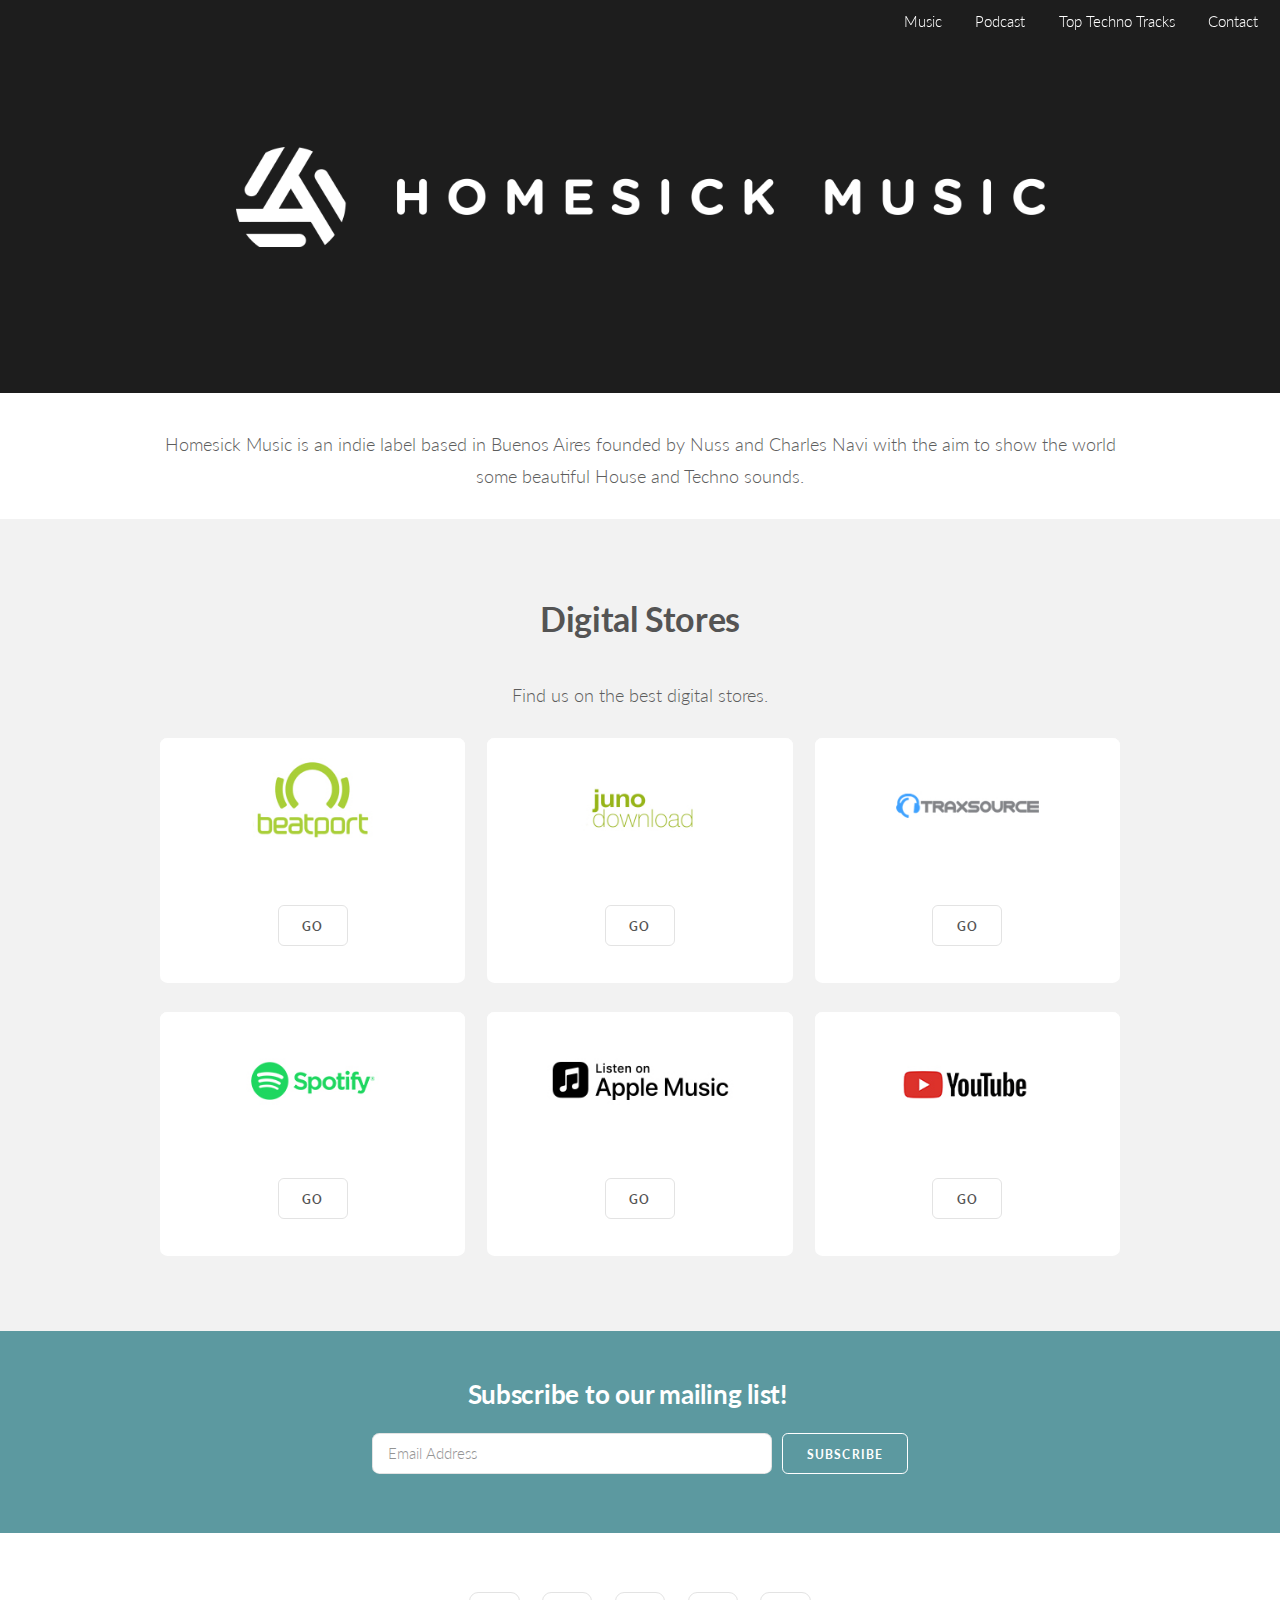
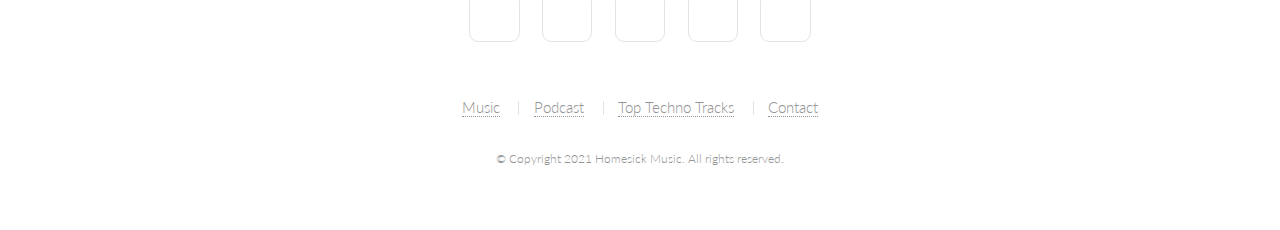
==== index.html @ 8ae1610b "homesick music discography landing page" ====
<!DOCTYPE html>
<html>
  <head>
    <title>Homesick Music - Indie label specialized in House and Techno</title>
    <meta
      name="google-site-verification"
      content="78bZecJj6QNXvCNb0gne-doi9INJew_JxNavW7HEh-A"
    />
    <meta
      name="facebook-domain-verification"
      content="qq1o6smy8xznvqksdny1kfldtvsxu9"
    />
    <meta charset="utf-8" />
    <meta name="googlebot" content="index,follow" />
    <meta name="robots" content="index,follow" />
    <meta
      name="description"
      content="Homesick Music is an indie label based in Buenos Aires founded by Nuss and Charles Navi with the aim to show the world some beautiful House and Techno sounds"
    />
    <meta
      name="keywords"
      content="techno,melodic techno, melodic house,homesick music,homesick,music,records,label,dj,producer,nuss,charles navi"
    />
    <link rel="icon" type="image/png" href="/images/favicon.ico" />
    <link rel="stylesheet" href="css/skel.min.css" />
    <link rel="stylesheet" href="css/style.css" />
    <link rel="stylesheet" href="css/style-xlarge.css" />
    <!--[if lte IE 9]><link rel="stylesheet" href="css/ie/v9.css" /><![endif]-->
    <!--[if lte IE 8]><link rel="stylesheet" href="css/ie/v8.css" /><![endif]-->
    <!--[if lte IE 8]><script src="css/ie/html5shiv.js"></script><![endif]-->
    <script src="js/jquery.min.js"></script>
    <script src="js/jquery.dropotron.min.js"></script>
    <script src="js/jquery.scrollgress.min.js"></script>
    <script src="js/jquery.scrolly.min.js"></script>
    <script src="js/jquery.slidertron.min.js"></script>
    <script src="js/skel.min.js"></script>
    <script src="js/skel-layers.min.js"></script>
    <script src="js/init.js"></script>
  </head>
  <body class="landing">
    <header id="header" class="alt skel-layers-fixed">
      <nav id="nav">
        <ul>
          <li><a href="music.html">Music</a></li>
          <li><a href="podcast.html">Podcast</a></li>
          <li><a href="/toptechnotracks">Top Techno Tracks</a></li>
          <li><a href="contact.html">Contact</a></li>
        </ul>
      </nav>
    </header>
    <section id="banner">
      <div class="inner">
        <div class="logo"></div>
      </div>
    </section>
    <section id="one">
      <div class="container">
        <header class="major">
          <h2></h2>
          <p>
            Homesick Music is an indie label based in Buenos Aires founded by
            Nuss and Charles Navi with the aim to show the world some beautiful
            House and Techno sounds.
          </p>
        </header>
      </div>
    </section>
    <section id="three" class="wrapper style1">
      <div class="container">
        <header class="major">
          <h2>Digital Stores</h2>
          <p>Find us on the best digital stores.</p>
        </header>
        <div class="row">
          <div class="4u 6u(2) 12u$(3)">
            <article class="box post">
              <a
                href="https://www.beatport.com/label/homesick-music/32247"
                target="_blank"
                class="image fit"
                ><img src="images/beatport.jpg" alt="beatport"
              /></a>
              <ul class="actions">
                <li>
                  <a
                    href="https://www.beatport.com/label/homesick-music/32247"
                    target="_blank"
                    class="button"
                    >Go</a
                  >
                </li>
              </ul>
            </article>
          </div>
          <div class="4u 6u$(2) 12u$(3)">
            <article class="box post">
              <a
                href="http://www.junodownload.com/labels/Homesick+Music/releases"
                target="_blank"
                class="image fit"
                ><img src="images/junodownload.jpg" alt="junodownload"
              /></a>
              <ul class="actions">
                <li>
                  <a
                    href="http://www.junodownload.com/labels/Homesick+Music/releases"
                    target="_blank"
                    class="button"
                    >Go</a
                  >
                </li>
              </ul>
            </article>
          </div>
          <div class="4u$ 6u(2) 12u$(3)">
            <article class="box post">
              <a
                href="https://www.traxsource.com/label/34273/homesick-music"
                target="_blank"
                class="image fit"
                ><img src="images/traxsource.jpg" alt="traxsource"
              /></a>
              <ul class="actions">
                <li>
                  <a
                    href="https://www.traxsource.com/label/34273/homesick-music"
                    target="_blank"
                    class="button"
                    >Go</a
                  >
                </li>
              </ul>
            </article>
          </div>
          <div class="4u 6u$(2) 12u$(3)">
            <article class="box post">
              <a
                href="https://open.spotify.com/user/11100236905/playlist/57O18B5F4YnqL2qEmddnVU?si=Pd0PQaI0RraAsciKXkFjZQ"
                target="_blank"
                class="image fit"
                ><img src="images/spotify.jpg" alt="spotify"
              /></a>
              <ul class="actions">
                <li>
                  <a
                    href="https://open.spotify.com/user/11100236905/playlist/57O18B5F4YnqL2qEmddnVU?si=Pd0PQaI0RraAsciKXkFjZQ"
                    target="_blank"
                    class="button"
                    >Go</a
                  >
                </li>
              </ul>
            </article>
          </div>
          <div class="4u 6u(2) 12u$(3)">
            <article class="box post">
              <a
                href="https://www.apple.com/apple-music/"
                target="_blank"
                class="image fit"
                ><img src="images/itunes.jpg" alt="itunes"
              /></a>
              <ul class="actions">
                <li>
                  <a
                    href="https://www.apple.com/apple-music/"
                    target="_blank"
                    class="button"
                    >Go</a
                  >
                </li>
              </ul>
            </article>
          </div>
          <div class="4u$ 6u$(2) 12u$(3)">
            <article class="box post">
              <a
                href="https://www.youtube.com/user/HomesickMusicRec?sub_confirmation=1"
                target="_blank"
                class="image fit"
                ><img src="images/youtube.jpg" alt="youtube"
              /></a>
              <ul class="actions">
                <li>
                  <a
                    href="https://www.youtube.com/user/HomesickMusicRec?sub_confirmation=1"
                    target="_blank"
                    class="button"
                    >Go</a
                  >
                </li>
              </ul>
            </article>
          </div>
        </div>
      </div>
    </section>
    <section id="mailing-list" class="cta wrapper style3">
      <h2>Subscribe to our mailing list!</h2>
      <!-- Begin MailChimp Signup Form -->
      <div id="mc_embed_signup">
        <form
          action="https://homesickmusicrec.us18.list-manage.com/subscribe/post?u=067401af756ccb7f6246b0c13&amp;id=4293e6ac42"
          method="post"
          id="mc-embedded-subscribe-form"
          name="mc-embedded-subscribe-form"
          class="validate"
          target="_blank"
          novalidate
        >
          <div id="mc_embed_signup_scroll">
            <div class="mc-field-group">
              <input
                type="email"
                value=""
                name="EMAIL"
                class="required email"
                id="mce-EMAIL"
                placeholder="Email Address"
              />
            </div>
            <div id="mce-responses" class="clear">
              <div
                class="response"
                id="mce-error-response"
                style="display: none"
              ></div>
              <div
                class="response"
                id="mce-success-response"
                style="display: none"
              ></div>
            </div>
            <div style="position: absolute; left: -5000px" aria-hidden="true">
              <input
                type="text"
                name="b_067401af756ccb7f6246b0c13_4293e6ac42"
                tabindex="-1"
                value=""
              />
            </div>
            <div class="clear">
              <input
                type="submit"
                value="Subscribe"
                name="subscribe"
                id="mc-embedded-subscribe"
                class="button"
              />
            </div>
          </div>
        </form>
      </div>
      <!-- End MailChimp Signup Form -->
    </section>
    <footer id="footer">
      <ul class="icons">
        <li>
          <a
            href="http://soundcloud.com/homesickmusicrec"
            target="_blank"
            class="icon fa-soundcloud"
            ><span class="label">Soundcloud</span></a
          >
        </li>
        <li>
          <a
            href="http://facebook.com/homesickmusicrec"
            target="_blank"
            class="icon fa-facebook"
            ><span class="label">Facebook</span></a
          >
        </li>
        <li>
          <a
            href="http://twitter.com/homesickrec"
            target="_blank"
            class="icon fa-twitter"
            ><span class="label">Twitter</span></a
          >
        </li>
        <li>
          <a
            href="https://www.youtube.com/user/HomesickMusicRec?sub_confirmation=1"
            target="_blank"
            class="icon fa-youtube"
            ><span class="label">YouTube</span></a
          >
        </li>
        <li>
          <a href="contact.html" class="icon fa-envelope"
            ><span class="label">Contact</span></a
          >
        </li>
      </ul>
      <ul class="menu">
        <li><a href="music.html">Music</a></li>
        <li><a href="podcast.html">Podcast</a></li>
        <li><a href="/toptechnotracks">Top Techno Tracks</a></li>
        <li><a href="contact.html">Contact</a></li>
      </ul>
      <span class="copyright">
        &copy; Copyright 2021 Homesick Music. All rights reserved.
      </span>
    </footer>
    <script
      async
      src="https://www.googletagmanager.com/gtag/js?id=UA-38670417-1"
    ></script>
    <script>
      window.dataLayer = window.dataLayer || [];
      function gtag() {
        dataLayer.push(arguments);
      }
      gtag("js", new Date());
      gtag("config", "UA-38670417-1");
    </script>
    <!-- Facebook Pixel Code -->
    <script>
      !(function (f, b, e, v, n, t, s) {
        if (f.fbq) return;
        n = f.fbq = function () {
          n.callMethod
            ? n.callMethod.apply(n, arguments)
            : n.queue.push(arguments);
        };
        if (!f._fbq) f._fbq = n;
        n.push = n;
        n.loaded = !0;
        n.version = "2.0";
        n.queue = [];
        t = b.createElement(e);
        t.async = !0;
        t.src = v;
        s = b.getElementsByTagName(e)[0];
        s.parentNode.insertBefore(t, s);
      })(
        window,
        document,
        "script",
        "https://connect.facebook.net/en_US/fbevents.js"
      );
      fbq("init", "172382193607710");
      fbq("track", "PageView");
    </script>
    <noscript>
      <img
        height="1"
        width="1"
        src="https://www.facebook.com/tr?id=172382193607710&ev=PageView
&noscript=1"
      />
    </noscript>
    <!-- End Facebook Pixel Code -->
  </body>
</html>
---- css/skel.min.css ----
a,abbr,acronym,address,applet,article,aside,audio,b,big,blockquote,body,canvas,caption,center,cite,code,dd,del,details,dfn,div,dl,dt,em,embed,fieldset,figcaption,figure,footer,form,h1,h2,h3,h4,h5,h6,header,hgroup,html,i,iframe,img,ins,kbd,label,legend,li,mark,menu,nav,object,ol,output,p,pre,q,ruby,s,samp,section,small,span,strike,strong,sub,summary,sup,table,tbody,td,tfoot,th,thead,time,tr,tt,u,ul,var,video{margin:0;padding:0;border:0;font:inherit;vertical-align:baseline}article,aside,details,figcaption,figure,footer,header,hgroup,menu,nav,section{display:block}body{line-height:1;-webkit-text-size-adjust:none;min-width:1200px}ol,ul{list-style:none}blockquote,q{quotes:none}blockquote:after,blockquote:before,q:after,q:before{content:none}table{border-collapse:collapse;border-spacing:0}*,:after,:before{-moz-box-sizing:border-box;-webkit-box-sizing:border-box;box-sizing:border-box}.container{margin-left:auto;margin-right:auto;width:1200px}.container.\31 25\25 {width:100%;max-width:1500px;min-width:1200px}.container.\37 5\25 {width:900px}.container.\35 0\25 {width:600px}.container.\32 5\25 {width:300px}.row{border-bottom:solid 1px transparent}.row>*{float:left;padding:0 0 0 2em}.row:after,.row:before{content:"";display:block;clear:both;height:0}.row.uniform>*>:first-child{margin-top:0}.row.uniform>*>:last-child{margin-bottom:0}.row{margin:0 0 0 -2em}.row.uniform>*{padding:2em 0 0 2em}.row.uniform{margin:-2em 0 0 -2em}.row.\32 00\25 >*{padding:0 0 0 4em}.row.\32 00\25 {margin:0 0 0 -4em}.row.uniform.\32 00\25 >*{padding:4em 0 0 4em}.row.uniform.\32 00\25 {margin:-4em 0 0 -4em}.row.\31 50\25 >*{padding:0 0 0 1.5em}.row.\31 50\25 {margin:0 0 0 -1.5em}.row.uniform.\31 50\25 >*{padding:1.5em 0 0 1.5em}.row.uniform.\31 50\25 {margin:-1.5em 0 0 -1.5em}.row.\35 0\25 >*{padding:0 0 0 1em}.row.\35 0\25 {margin:0 0 0 -1em}.row.uniform.\35 0\25 >*{padding:1em 0 0 1em}.row.uniform.\35 0\25 {margin:-1em 0 0 -1em}.row.\32 5\25 >*{padding:0 0 0 .5em}.row.\32 5\25 {margin:0 0 0 -.5em}.row.uniform.\32 5\25 >*{padding:.5em 0 0 .5em}.row.uniform.\32 5\25 {margin:-.5em 0 0 -.5em}.row.\30 \25 >*{padding:0}.row.\30 \25 {margin:0}.\31 2u,.\31 2u\24,.\31 2u\24\28 1\29 ,.\31 2u\28 1\29{width:100%;clear:none}.\31 1u,.\31 1u\24,.\31 1u\24\28 1\29 ,.\31 1u\28 1\29{width:91.6666666667%;clear:none}.\31 0u,.\31 0u\24,.\31 0u\24\28 1\29 ,.\31 0u\28 1\29{width:83.3333333333%;clear:none}.\39 u,.\39 u\24,.\39 u\24\28 1\29 ,.\39 u\28 1\29{width:75%;clear:none}.\38 u,.\38 u\24,.\38 u\24\28 1\29 ,.\38 u\28 1\29{width:66.6666666667%;clear:none}.\37 u,.\37 u\24,.\37 u\24\28 1\29 ,.\37 u\28 1\29{width:58.3333333333%;clear:none}.\36 u,.\36 u\24,.\36 u\24\28 1\29 ,.\36 u\28 1\29{width:50%;clear:none}.\35 u,.\35 u\24,.\35 u\24\28 1\29 ,.\35 u\28 1\29{width:41.6666666667%;clear:none}.\34 u,.\34 u\24,.\34 u\24\28 1\29 ,.\34 u\28 1\29{width:33.3333333333%;clear:none}.\33 u,.\33 u\24,.\33 u\24\28 1\29 ,.\33 u\28 1\29{width:25%;clear:none}.\32 u,.\32 u\24,.\32 u\24\28 1\29 ,.\32 u\28 1\29{width:16.6666666667%;clear:none}.\31 u,.\31 u\24,.\31 u\24\28 1\29 ,.\31 u\28 1\29{width:8.3333333333%;clear:none}.\31 0u\24 +*,.\31 0u\24\28 1\29 +*,.\31 1u\24 +*,.\31 1u\24\28 1\29 +*,.\31 2u\24 +*,.\31 2u\24\28 1\29 +*,.\31 u\24 +*,.\31 u\24\28 1\29 +*,.\32 u\24 +*,.\32 u\24\28 1\29 +*,.\33 u\24 +*,.\33 u\24\28 1\29 +*,.\34 u\24 +*,.\34 u\24\28 1\29 +*,.\35 u\24 +*,.\35 u\24\28 1\29 +*,.\36 u\24 +*,.\36 u\24\28 1\29 +*,.\37 u\24 +*,.\37 u\24\28 1\29 +*,.\38 u\24 +*,.\38 u\24\28 1\29 +*,.\39 u\24 +*,.\39 u\24\28 1\29 +*{clear:left}.\-11u{margin-left:91.6666666667%}.\-10u{margin-left:83.3333333333%}.\-9u{margin-left:75%}.\-8u{margin-left:66.6666666667%}.\-7u{margin-left:58.3333333333%}.\-6u{margin-left:50%}.\-5u{margin-left:41.6666666667%}.\-4u{margin-left:33.3333333333%}.\-3u{margin-left:25%}.\-2u{margin-left:16.6666666667%}.\-1u{margin-left:8.3333333333%}
---- css/style.css ----
@import url(font-awesome.min.css);
@import url("//fonts.googleapis.com/css?family=Lato:300,700");

/*
	Drift by Pixelarity
	pixelarity.com @pixelarity
	License: pixelarity.com/license
*/

/* Basic */

body {
  background: #fff;
}

body.is-loading * {
  -moz-animation: none !important;
  -webkit-animation: none !important;
  -o-animation: none !important;
  -ms-animation: none !important;
  animation: none !important;
  -moz-transition: none !important;
  -webkit-transition: none !important;
  -o-transition: none !important;
  -ms-transition: none !important;
  transition: none !important;
}

body,
input,
select,
textarea {
  color: #1d1d1d;
  font-family: "Lato", Helvetica, sans-serif;
  font-size: 15pt;
  font-weight: 300;
  line-height: 1.75em;
}

a {
  -moz-transition: color 0.2s ease-in-out, border-color 0.2s ease-in-out;
  -webkit-transition: color 0.2s ease-in-out, border-color 0.2s ease-in-out;
  -o-transition: color 0.2s ease-in-out, border-color 0.2s ease-in-out;
  -ms-transition: color 0.2s ease-in-out, border-color 0.2s ease-in-out;
  transition: color 0.2s ease-in-out, border-color 0.2s ease-in-out;
  color: #5c99a0;
  text-decoration: none;
  border-bottom: dotted 1px;
}

a:hover {
  text-decoration: none;
  color: #5c99a0 !important;
  border-bottom-color: transparent;
}

strong,
b {
  color: #545454;
  font-weight: 700;
}

em,
i {
  font-style: italic;
}

p {
  margin: 0 0 2em 0;
}

h1,
h2,
h3,
h4,
h5,
h6 {
  color: #545454;
  font-weight: 700;
  line-height: 1em;
  margin: 0 0 1em 0;
  letter-spacing: -0.01em;
}

h1 a,
h2 a,
h3 a,
h4 a,
h5 a,
h6 a {
  color: inherit;
  text-decoration: none;
}

h2 {
  font-size: 1.75em;
  line-height: 1.5em;
}

h3 {
  font-size: 1.25em;
  line-height: 1.5em;
}

h4 {
  font-size: 1.1em;
  line-height: 1.5em;
}

h5 {
  font-size: 0.9em;
  line-height: 1.5em;
}

h6 {
  font-size: 0.7em;
  line-height: 1.5em;
}

sub {
  font-size: 0.8em;
  position: relative;
  top: 0.5em;
}

sup {
  font-size: 0.8em;
  position: relative;
  top: -0.5em;
}

hr {
  border: 0;
  border-bottom: solid 1px rgba(144, 144, 144, 0.25);
  margin: 2em 0;
}

hr.major {
  margin: 3em 0;
}

blockquote {
  border-left: solid 4px rgba(144, 144, 144, 0.25);
  font-style: italic;
  margin: 0 0 2em 0;
  padding: 0.5em 0 0.5em 2em;
}

code {
  background: rgba(144, 144, 144, 0.075);
  border-radius: 0.5em;
  border: solid 1px rgba(144, 144, 144, 0.25);
  font-family: "Courier New", monospace;
  font-size: 0.9em;
  margin: 0 0.25em;
  padding: 0.25em 0.65em;
}

pre {
  -webkit-overflow-scrolling: touch;
  font-family: "Courier New", monospace;
  font-size: 0.9em;
  margin: 0 0 2em 0;
}

pre code {
  display: block;
  line-height: 1.75em;
  padding: 1em 1.5em;
  overflow-x: auto;
}

.align-left {
  text-align: left;
}

.align-center {
  text-align: center;
}

.align-right {
  text-align: right;
}

/* Section/Article */

section.special,
article.special {
  text-align: center;
}

header p {
  color: #5d5d5d;
  position: relative;
  margin: 0 0 1.5em 0;
}

header h2 + p {
  font-size: 1.25em;
  line-height: 1.75em;
}

header h3 + p {
  font-size: 1.1em;
  margin-top: -0.85em;
  line-height: 1.5em;
}

header h4 + p,
header h5 + p,
header h6 + p {
  font-size: 0.9em;
  margin-top: -0.75em;
  line-height: 1.5em;
}

header.major {
  text-align: center;
}

header.major h2 {
  font-size: 2.35em;
}

/* Form */

form {
  margin: 0 0 2em 0;
}

label {
  color: #545454;
  display: block;
  font-size: 0.9em;
  font-weight: 700;
  margin: 0 0 1em 0;
}

input[type="text"],
input[type="password"],
input[type="email"],
select,
textarea {
  -moz-appearance: none;
  -webkit-appearance: none;
  -o-appearance: none;
  -ms-appearance: none;
  appearance: none;
  background: rgba(144, 144, 144, 0.075);
  border-radius: 0.5em;
  border: none;
  border: solid 1px rgba(144, 144, 144, 0.25);
  color: inherit;
  display: block;
  outline: 0;
  padding: 0 1em;
  text-decoration: none;
  width: 100%;
}

input[type="text"]:invalid,
input[type="password"]:invalid,
input[type="email"]:invalid,
select:invalid,
textarea:invalid {
  box-shadow: none;
}

input[type="text"]:focus,
input[type="password"]:focus,
input[type="email"]:focus,
select:focus,
textarea:focus {
  border-color: #5c99a0;
  box-shadow: 0 0 0 1px #5c99a0;
}

.select-wrapper {
  text-decoration: none;
  display: block;
  position: relative;
}

.select-wrapper:before {
  -moz-osx-font-smoothing: grayscale;
  -webkit-font-smoothing: antialiased;
  font-family: FontAwesome;
  font-style: normal;
  font-weight: normal;
  text-transform: none !important;
}

.select-wrapper:before {
  content: "\f078";
  color: rgba(144, 144, 144, 0.25);
  display: block;
  height: 2.75em;
  line-height: 2.75em;
  pointer-events: none;
  position: absolute;
  right: 0;
  text-align: center;
  top: 0;
  width: 2.75em;
}

.select-wrapper select::-ms-expand {
  display: none;
}

input[type="text"],
input[type="password"],
input[type="email"],
select {
  height: 2.75em;
}

textarea {
  padding: 0.75em 1em;
}

input[type="checkbox"],
input[type="radio"] {
  -moz-appearance: none;
  -webkit-appearance: none;
  -o-appearance: none;
  -ms-appearance: none;
  appearance: none;
  display: block;
  float: left;
  margin-right: -2em;
  opacity: 0;
  width: 1em;
  z-index: -1;
}

input[type="checkbox"] + label,
input[type="radio"] + label {
  text-decoration: none;
  color: #646464;
  cursor: pointer;
  display: inline-block;
  font-size: 1em;
  font-weight: 300;
  padding-left: 2.4em;
  padding-right: 0.75em;
  position: relative;
}

input[type="checkbox"] + label:before,
input[type="radio"] + label:before {
  -moz-osx-font-smoothing: grayscale;
  -webkit-font-smoothing: antialiased;
  font-family: FontAwesome;
  font-style: normal;
  font-weight: normal;
  text-transform: none !important;
}

input[type="checkbox"] + label:before,
input[type="radio"] + label:before {
  background: rgba(144, 144, 144, 0.075);
  border-radius: 0.5em;
  border: solid 1px rgba(144, 144, 144, 0.25);
  content: "";
  display: inline-block;
  height: 1.65em;
  left: 0;
  line-height: 1.58125em;
  position: absolute;
  text-align: center;
  top: 0;
  width: 1.65em;
}

input[type="checkbox"]:checked + label:before,
input[type="radio"]:checked + label:before {
  background: #494d53;
  border-color: #494d53;
  color: #ffffff;
  content: "\f00c";
}

input[type="checkbox"]:focus + label:before,
input[type="radio"]:focus + label:before {
  border-color: #5c99a0;
  box-shadow: 0 0 0 1px #5c99a0;
}

input[type="checkbox"] + label:before {
  border-radius: 0.5em;
}

input[type="radio"] + label:before {
  border-radius: 100%;
}

::-webkit-input-placeholder {
  color: #949494 !important;
  opacity: 1;
}

:-moz-placeholder {
  color: #949494 !important;
  opacity: 1;
}

::-moz-placeholder {
  color: #949494 !important;
  opacity: 1;
}

:-ms-input-placeholder {
  color: #949494 !important;
  opacity: 1;
}

.formerize-placeholder {
  color: #949494 !important;
  opacity: 1;
}

/* Box */

.box {
  border-radius: 0.5em;
  border: solid 1px rgba(144, 144, 144, 0.25);
  margin-bottom: 2em;
  padding: 2em;
}

.box > :last-child,
.box > :last-child > :last-child,
.box > :last-child > :last-child > :last-child {
  margin-bottom: 0;
}

.box.alt {
  border: 0;
  border-radius: 0;
  padding: 0;
}

.box.post {
  margin-left: auto;
  margin-right: auto;
  text-align: center;
}

.box.post .image:first-child {
  border-bottom-left-radius: 0;
  border-bottom-right-radius: 0;
  margin: -2em 0 2em -2em;
  width: calc(100% + 4em);
}

.box.post .image:first-child img {
  border-bottom-left-radius: 0;
  border-bottom-right-radius: 0;
}

/* Icon */

.icon {
  text-decoration: none;
  border-bottom: none;
  position: relative;
}

.icon:before {
  -moz-osx-font-smoothing: grayscale;
  -webkit-font-smoothing: antialiased;
  font-family: FontAwesome;
  font-style: normal;
  font-weight: normal;
  text-transform: none !important;
}

.icon > .label {
  display: none;
}

/* Image */

.image {
  border-radius: 0.5em;
  border: 0;
  display: inline-block;
  position: relative;
}

.image img {
  position: relative;
  border-radius: 0.5em;
  display: block;
}

.image.left {
  float: left;
  padding: 0 1.5em 1em 0;
  top: 0.25em;
}

.image.right {
  float: right;
  padding: 0 0 1em 1.5em;
  top: 0.25em;
}

.image.left,
.image.right {
  max-width: 40%;
}

.image.left img,
.image.right img {
  width: 100%;
}

.image.fit {
  display: block;
  margin: 0 0 2em 0;
  width: 100%;
}

.image.fit img {
  display: block;
  width: 100%;
}

/* List */

ol {
  list-style: decimal;
  margin: 0 0 2em 0;
  padding-left: 1.25em;
}

ol li {
  padding-left: 0.25em;
}

ul {
  list-style: disc;
  margin: 0 0 2em 0;
  padding-left: 1em;
}

ul li {
  padding-left: 0.5em;
}

ul.alt {
  list-style: none;
  padding-left: 0;
}

ul.alt li {
  border-top: solid 1px rgba(144, 144, 144, 0.25);
  padding: 0.5em 0;
}

ul.alt li:first-child {
  border-top: 0;
  padding-top: 0;
}

ul.icons {
  cursor: default;
  list-style: none;
  padding-left: 0;
}

ul.icons li {
  display: inline-block;
  padding: 0 1.25em 0 0;
}

ul.icons li:last-child {
  padding-right: 0 !important;
}

ul.icons li .icon {
  border-radius: 0.5em;
  border: solid 1px rgba(144, 144, 144, 0.25);
  color: #545454 !important;
  display: inline-block;
  font-size: 1.25em;
  height: 2.75em;
  line-height: 2.75em;
  text-align: center;
  width: 2.75em;
}

ul.icons li a.icon {
  -moz-transition: background-color 0.2s ease-in-out, color 0.2s ease-in-out;
  -webkit-transition: background-color 0.2s ease-in-out, color 0.2s ease-in-out;
  -o-transition: background-color 0.2s ease-in-out, color 0.2s ease-in-out;
  -ms-transition: background-color 0.2s ease-in-out, color 0.2s ease-in-out;
  transition: background-color 0.2s ease-in-out, color 0.2s ease-in-out;
}

ul.icons li a.icon:hover {
  background-color: rgba(144, 144, 144, 0.075);
}

ul.icons li a.icon:active {
  background-color: rgba(144, 144, 144, 0.2);
}

ul.actions {
  cursor: default;
  list-style: none;
  padding-left: 0;
}

ul.actions li {
  display: inline-block;
  padding: 0 1em 0 0;
  vertical-align: middle;
}

ul.actions li:last-child {
  padding-right: 0;
}

ul.actions.small li {
  padding: 0 0.5em 0 0;
}

ul.actions.vertical li {
  display: block;
  padding: 1em 0 0 0;
}

ul.actions.vertical li:first-child {
  padding-top: 0;
}

ul.actions.vertical li > * {
  margin-bottom: 0;
}

ul.actions.vertical.small li {
  padding: 0.5em 0 0 0;
}

ul.actions.vertical.small li:first-child {
  padding-top: 0;
}

ul.actions.fit {
  display: table;
  margin-left: -1em;
  padding: 0;
  table-layout: fixed;
  width: calc(100% + 1em);
}

ul.actions.fit li {
  display: table-cell;
  padding: 0 0 0 1em;
}

ul.actions.fit li > * {
  margin-bottom: 0;
}

ul.actions.fit.small {
  margin-left: -0.5em;
  width: calc(100% + 0.5em);
}

ul.actions.fit.small li {
  padding: 0 0 0 0.5em;
}

ul.menu {
  line-height: 1em;
  list-style: none;
  padding: 0;
}

ul.menu li {
  border-left: solid 1px rgba(144, 144, 144, 0.25);
  display: inline-block;
  margin-left: 1em;
  padding-left: 1em;
}

ul.menu li:first-child {
  border-left: 0;
  margin-left: 0;
  padding-left: 0;
}

dl {
  margin: 0 0 2em 0;
}

/* Table */

.table-wrapper {
  -webkit-overflow-scrolling: touch;
  overflow-x: auto;
}

table {
  margin: 0 0 2em 0;
  width: 100%;
}

table tbody tr {
  border: solid 1px rgba(144, 144, 144, 0.25);
  border-left: 0;
  border-right: 0;
}

table tbody tr:nth-child(2n + 1) {
  background-color: rgba(144, 144, 144, 0.075);
}

table td {
  padding: 0.75em 0.75em;
}

table th {
  color: #545454;
  font-size: 0.9em;
  font-weight: 700;
  padding: 0 0.75em 0.75em 0.75em;
  text-align: left;
}

table thead {
  border-bottom: solid 2px rgba(144, 144, 144, 0.25);
}

table tfoot {
  border-top: solid 2px rgba(144, 144, 144, 0.25);
}

table.alt {
  border-collapse: separate;
}

table.alt tbody tr td {
  border: solid 1px rgba(144, 144, 144, 0.25);
  border-left-width: 0;
  border-top-width: 0;
}

table.alt tbody tr td:first-child {
  border-left-width: 1px;
}

table.alt tbody tr:first-child td {
  border-top-width: 1px;
}

table.alt thead {
  border-bottom: 0;
}

table.alt tfoot {
  border-top: 0;
}

/* Button */

input[type="submit"],
input[type="reset"],
input[type="button"],
.button {
  -moz-appearance: none;
  -webkit-appearance: none;
  -o-appearance: none;
  -ms-appearance: none;
  appearance: none;
  -moz-transition: background-color 0.2s ease-in-out, color 0.2s ease-in-out;
  -webkit-transition: background-color 0.2s ease-in-out, color 0.2s ease-in-out;
  -o-transition: background-color 0.2s ease-in-out, color 0.2s ease-in-out;
  -ms-transition: background-color 0.2s ease-in-out, color 0.2s ease-in-out;
  transition: background-color 0.2s ease-in-out, color 0.2s ease-in-out;
  background-color: transparent;
  border-radius: 0.5em;
  border: solid 1px rgba(144, 144, 144, 0.25) !important;
  color: #545454 !important;
  cursor: pointer;
  display: inline-block;
  font-size: 0.8em;
  font-weight: 700;
  height: 3.5em;
  letter-spacing: 0.1em;
  line-height: 3.5em;
  overflow: hidden;
  padding: 0 2em;
  text-align: center;
  text-decoration: none;
  text-overflow: ellipsis;
  text-transform: uppercase;
  white-space: nowrap;
}

input[type="submit"]:hover,
input[type="reset"]:hover,
input[type="button"]:hover,
.button:hover {
  background-color: rgba(144, 144, 144, 0.075);
  color: #545454 !important;
}

input[type="submit"]:active,
input[type="reset"]:active,
input[type="button"]:active,
.button:active {
  background-color: rgba(144, 144, 144, 0.2);
}

input[type="submit"].icon,
input[type="reset"].icon,
input[type="button"].icon,
.button.icon {
  padding-left: 1.35em;
}

input[type="submit"].icon:before,
input[type="reset"].icon:before,
input[type="button"].icon:before,
.button.icon:before {
  margin-right: 0.5em;
}

input[type="submit"].fit,
input[type="reset"].fit,
input[type="button"].fit,
.button.fit {
  display: block;
  margin: 0 0 1em 0;
  width: 100%;
}

input[type="submit"].small,
input[type="reset"].small,
input[type="button"].small,
.button.small {
  font-size: 0.8em;
}

input[type="submit"].big,
input[type="reset"].big,
input[type="button"].big,
.button.big {
  font-size: 1em;
  height: 3.5em;
  line-height: 3.5em;
  padding: 0 2.25em;
}

input[type="submit"].special,
input[type="reset"].special,
input[type="button"].special,
.button.special {
  background-color: #5c99a0;
  color: #ffffff !important;
}

input[type="submit"].special:hover,
input[type="reset"].special:hover,
input[type="button"].special:hover,
.button.special:hover {
  background-color: #e46b6f;
}

input[type="submit"].special:active,
input[type="reset"].special:active,
input[type="button"].special:active,
.button.special:active {
  background-color: #dc3f45;
}

input[type="submit"].disabled,
input[type="submit"]:disabled,
input[type="reset"].disabled,
input[type="reset"]:disabled,
input[type="button"].disabled,
input[type="button"]:disabled,
.button.disabled,
.button:disabled {
  background-color: #646464 !important;
  box-shadow: inset 0 -0.15em 0 0 rgba(0, 0, 0, 0.15);
  color: #fff !important;
  cursor: default;
  opacity: 0.25;
}

/* Feature */

.feature {
  text-decoration: none;
  padding-left: 6.5em;
  position: relative;
  text-align: left;
}

.feature:before {
  -moz-osx-font-smoothing: grayscale;
  -webkit-font-smoothing: antialiased;
  font-family: FontAwesome;
  font-style: normal;
  font-weight: normal;
  text-transform: none !important;
}

.feature:before {
  border-radius: 0.5em;
  border: solid 1px rgba(144, 144, 144, 0.25);
  color: #5c99a0;
  display: inline-block;
  font-size: 2.25em;
  height: 2em;
  left: 0;
  line-height: 2em;
  position: absolute;
  text-align: center;
  top: 0;
  width: 2em;
}

.feature h3 {
  margin: 0 0 0.7em 0;
}

/* Slider */

.slider {
  position: relative;
}

.slider .viewer {
  position: relative;
  border-radius: 0.5em;
  border: solid 1.5em #fff;
  height: 20em;
  margin: 0 auto;
  overflow: hidden;
  width: 80%;
}

.slider .slide img {
  border-radius: 0.375em;
  display: block;
  width: 100%;
}

.slider .nav-next,
.slider .nav-previous {
  text-decoration: none;
  background: #fff;
  border-radius: 100%;
  color: #ddd;
  cursor: pointer;
  display: block;
  font-size: 3em;
  height: 1.25em;
  line-height: 1.15em;
  margin-top: -0.5em;
  position: absolute;
  text-align: center;
  top: 50%;
  width: 1.25em;
}

.slider .nav-next:before,
.slider .nav-previous:before {
  -moz-osx-font-smoothing: grayscale;
  -webkit-font-smoothing: antialiased;
  font-family: FontAwesome;
  font-style: normal;
  font-weight: normal;
  text-transform: none !important;
}

.slider .nav-next:before,
.slider .nav-previous:before {
  position: relative;
}

.slider .nav-next {
  right: 0;
}

.slider .nav-next:before {
  content: "\f105";
  right: -0.05em;
}

.slider .nav-previous {
  left: 0;
}

.slider .nav-previous:before {
  content: "\f104";
  left: -0.05em;
}

/* Wrapper */

.wrapper {
  padding: 5em 0 3em 0;
}

.wrapper.style1 {
  background: #f2f2f2;
}

.wrapper.style1 .box {
  background: #ffffff;
  border: 0;
}

.wrapper.style2 {
  background: #ffffff;
}

.wrapper.style3 {
  background: #5c99a0;
  color: #d1f2f5;
}

.wrapper.style3 h1,
.wrapper.style3 h2,
.wrapper.style3 h3,
.wrapper.style3 h4,
.wrapper.style3 h5,
.wrapper.style3 h6 {
  color: #ffffff;
}

.wrapper.style3 header p {
  color: #b5ebef;
}

.wrapper.style3 .button {
  border-color: white !important;
  color: #ffffff !important;
}

.wrapper.style3 .button:hover {
  background-color: rgba(255, 255, 255, 0.075);
}

.wrapper.style3 .button:active {
  background-color: rgba(255, 255, 255, 0.2);
}

/* Header */

#skel-layers-wrapper {
  padding-top: 3em;
}

body.landing #skel-layers-wrapper {
  padding-top: 0;
}
@-moz-keyframes reveal-header {
  0% {
    top: -5em;
  }
  100% {
    top: 0;
  }
}
@-webkit-keyframes reveal-header {
  0% {
    top: -5em;
  }
  100% {
    top: 0;
  }
}
@-o-keyframes reveal-header {
  0% {
    top: -5em;
  }
  100% {
    top: 0;
  }
}
@-ms-keyframes reveal-header {
  0% {
    top: -5em;
  }
  100% {
    top: 0;
  }
}
@keyframes reveal-header {
  0% {
    top: -5em;
  }
  100% {
    top: 0;
  }
}

#header {
  background-color: #fff;
  box-shadow: 0 1px 2px 0 rgba(0, 0, 0, 0.05);
  color: inherit;
  cursor: default;
  height: 3em;
  left: 0;
  line-height: 3em;
  position: fixed;
  top: 0;
  width: 100%;
  z-index: 10000;
}

#header.reveal {
  -moz-animation: reveal-header 0.5s;
  -webkit-animation: reveal-header 0.5s;
  -o-animation: reveal-header 0.5s;
  -ms-animation: reveal-header 0.5s;
  animation: reveal-header 0.5s;
}

#header.alt {
  -moz-animation: none;
  -webkit-animation: none;
  -o-animation: none;
  -ms-animation: none;
  animation: none;
  background-color: transparent;
  box-shadow: none;
  color: #fff;
}

#header h1 {
  color: inherit;
  font-size: 1em;
  height: inherit;
  left: 1.25em;
  line-height: inherit;
  margin: 0;
  padding: 0;
  position: absolute;
  top: 0;
}

#header h1 span {
  font-weight: 300;
}

#header h1 a {
  border: 0;
}

#header nav {
  height: inherit;
  line-height: inherit;
  position: absolute;
  right: 1.5em;
  top: 0;
  vertical-align: middle;
}

#header nav > ul {
  list-style: none;
  margin: 0;
  padding-left: 0;
}

#header nav > ul > li {
  border-radius: 0.5em;
  display: inline-block;
  margin-left: 2em;
  padding-left: 0;
}

#header nav > ul > li a {
  border: 0;
  color: inherit;
  display: inline-block;
  text-decoration: none;
}

#header nav > ul > li a.icon:before {
  margin-right: 0.5em;
}

#header nav > ul > li:first-child {
  margin-left: 0;
}

#header nav > ul > li .button {
  height: 2.25em;
  line-height: 2.25em;
  margin-bottom: 0;
  padding: 0 1em;
  position: relative;
  top: -0.075em;
  vertical-align: middle;
}

#header nav > ul > li > ul {
  display: none;
}

#header .container {
  position: relative;
}

#header .container h1 {
  left: 0;
}

#header .container nav {
  right: 0;
}

.dropotron {
  background: #fff;
  border-radius: 0.5em;
  box-shadow: 0 0 3px 1px rgba(0, 0, 0, 0.05);
  list-style: none;
  margin-top: -0.75em;
  min-width: 10em;
  padding: 0.75em 0;
}

.dropotron li {
  padding: 0;
}

.dropotron li a {
  -moz-transition: none !important;
  -webkit-transition: none !important;
  -o-transition: none !important;
  -ms-transition: none !important;
  transition: none !important;
  border: 0;
  box-shadow: inset 0 1px 0 0 rgba(144, 144, 144, 0.2);
  color: inherit;
  display: block;
  line-height: 2.25em;
  padding: 0 1em;
}

.dropotron li:first-child > a {
  box-shadow: none;
}

.dropotron li.active > a,
.dropotron li:hover > a {
  background: #5c99a0;
  color: #ffffff !important;
}

.dropotron.level-0 {
  font-size: 0.9em;
  margin-top: 1em;
}

.dropotron.level-0:before {
  -moz-transform: rotate(45deg);
  -webkit-transform: rotate(45deg);
  -o-transform: rotate(45deg);
  -ms-transform: rotate(45deg);
  transform: rotate(45deg);
  background: #fff;
  content: "";
  display: block;
  height: 0.75em;
  position: absolute;
  right: 1.5em;
  top: -0.375em;
  width: 0.75em;
  box-shadow: inset 1px 1px 0 0 rgba(0, 0, 0, 0.075);
  box-shadow: -1px -1px 2px 0 rgba(0, 0, 0, 0.05);
}

/* Banner */

#banner {
  background-attachment: scroll, fixed;
  background-color: #1d1d1d;
  background-position: top left, center center;
  background-repeat: repeat, no-repeat;
  background-size: auto, cover;
  color: #d1d1d1;
  padding: 5em 0;
  position: relative;
  text-align: center;
}

#banner:after {
  -moz-transition: opacity 2s ease-in-out;
  -webkit-transition: opacity 2s ease-in-out;
  -o-transition: opacity 2s ease-in-out;
  -ms-transition: opacity 2s ease-in-out;
  transition: opacity 2s ease-in-out;
  background: #3d4045;
  content: "";
  height: 100%;
  left: 0;
  opacity: 0;
  position: absolute;
  top: 0;
  width: 100%;
  z-index: 1;
}

#banner :last-child {
  margin-bottom: 0;
}

#banner h1,
#banner h2,
#banner h3,
#banner h4,
#banner h5,
#banner h6 {
  color: #ffffff;
}

#banner .inner {
  position: relative;
  z-index: 2;
}

#banner .inner .logo {
  background-image: url(/images/logo.png);
  background-repeat: no-repeat;
  background-position: center;
  background-size: contain;
  height: 100px;
}

#banner .button {
  border-color: white !important;
  color: #ffffff !important;
}

#banner .button:hover {
  background-color: rgba(255, 255, 255, 0.075);
}

#banner .button:active {
  background-color: rgba(255, 255, 255, 0.2);
}

#banner h2 {
  font-size: 3.25em;
  line-height: 1.25em;
  margin: 0 0 0.5em 0;
  padding: 0;
}

#banner p {
  font-size: 1.5em;
  margin-bottom: 1.75em;
}

body.is-loading #banner:after {
  opacity: 1;
}

/* One */

#one {
  padding-bottom: 0;
}

#one .slider .viewer {
  border-bottom-left-radius: 0;
  border-bottom-right-radius: 0;
  border-bottom: 0;
}

#one .slider .slide img {
  border-bottom-left-radius: 0;
  border-bottom-right-radius: 0;
}

/* Main */

#main > .container {
  position: relative;
  background: #ffffff;
  border-radius: 0.5em;
  margin-bottom: 2em;
  padding: 3em;
}

#main > .container > :last-child,
#main > .container > :last-child > :last-child,
#main > .container > :last-child > :last-child > :last-child {
  margin-bottom: 0;
}

/* CTA */

.cta {
  padding: 3em 0 2em 0;
  text-align: center;
  vertical-align: middle;
}

.cta h2 {
  display: inline-block;
  margin: 0 1em 0 0;
  vertical-align: middle;
}

.cta .actions {
  display: inline-block;
  margin: 0;
}

/* Footer */

#footer {
  color: #949494;
  padding: 4em 0;
  text-align: center;
}

#footer .icons {
  margin: 0 0 4em 0;
}

#footer .menu a {
  color: inherit;
}

#footer .copyright {
  font-size: 0.8em;
}

/* MailChimp Form */
#mc_embed_signup {
  margin-top: 20px;
}

#mc_embed_signup_scroll {
  display: flex;
  justify-content: center;
}

#mc_embed_signup_scroll input[type="email"] {
  background: white;
  color: black;
  width: 400px;
}

#mc_embed_signup_scroll input[type="submit"] {
  margin-left: 10px;
}

@media only screen and (max-width: 736px) {
  #mc_embed_signup_scroll input[type="email"] {
    width: 100%;
  }
}
---- css/style-xlarge.css ----
/*
	Drift by Pixelarity
	pixelarity.com @pixelarity
	License: pixelarity.com/license
*/

/* Basic */

body,
input,
select,
textarea {
  font-size: 12pt;
}

/* Banner */

#banner {
  padding: 12em 0;
}
---- css/ie/v9.css ----
/*
	Drift by Pixelarity
	pixelarity.com @pixelarity
	License: pixelarity.com/license
*/

/* Banner */

	#banner:after {
		display: none;
	}
---- css/ie/v8.css ----
/*
	Drift by Pixelarity
	pixelarity.com @pixelarity
	License: pixelarity.com/license
*/

/* Border Fix */

	.image,
	.image > img,
	.box,
	.slider .viewer,
	.slider .nav-next,
	.slider .nav-previous,
	#main > .container {
		-ms-behavior: url("css/ie/PIE.htc");
	}

	code,
	table td,
	ul.icons li .icon,
	.feature:before,
	input[type="submit"],
	input[type="reset"],
	input[type="button"],
	.button,
	input[type="text"],
	input[type="password"],
	input[type="email"],
	select,
	textarea {
		border: solid 1px #ccc;
	}

/* Box */

	.box {
		position: relative;
	}

		.box.post .image:first-child {
			margin: 0 0 2em;
			width: 100%;
		}

/* Header */

	#header {
		border-bottom: solid 1px #ccc;
	}

		#header.alt {
			border-bottom: 0;
		}

	.dropotron {
		border: solid 1px #ccc;
	}

		.dropotron.level-0 {
			margin-top: -4px;
			border-top: 0;
		}

			.dropotron.level-0:before {
				display: none;
			}

/* Banner */

	#banner {
		background-image: url("../../images/banner.jpg");
		background-repeat: no-repeat;
		background-size: cover;
		-ms-behavior: url("css/ie/backgroundsize.min.htc");
	}
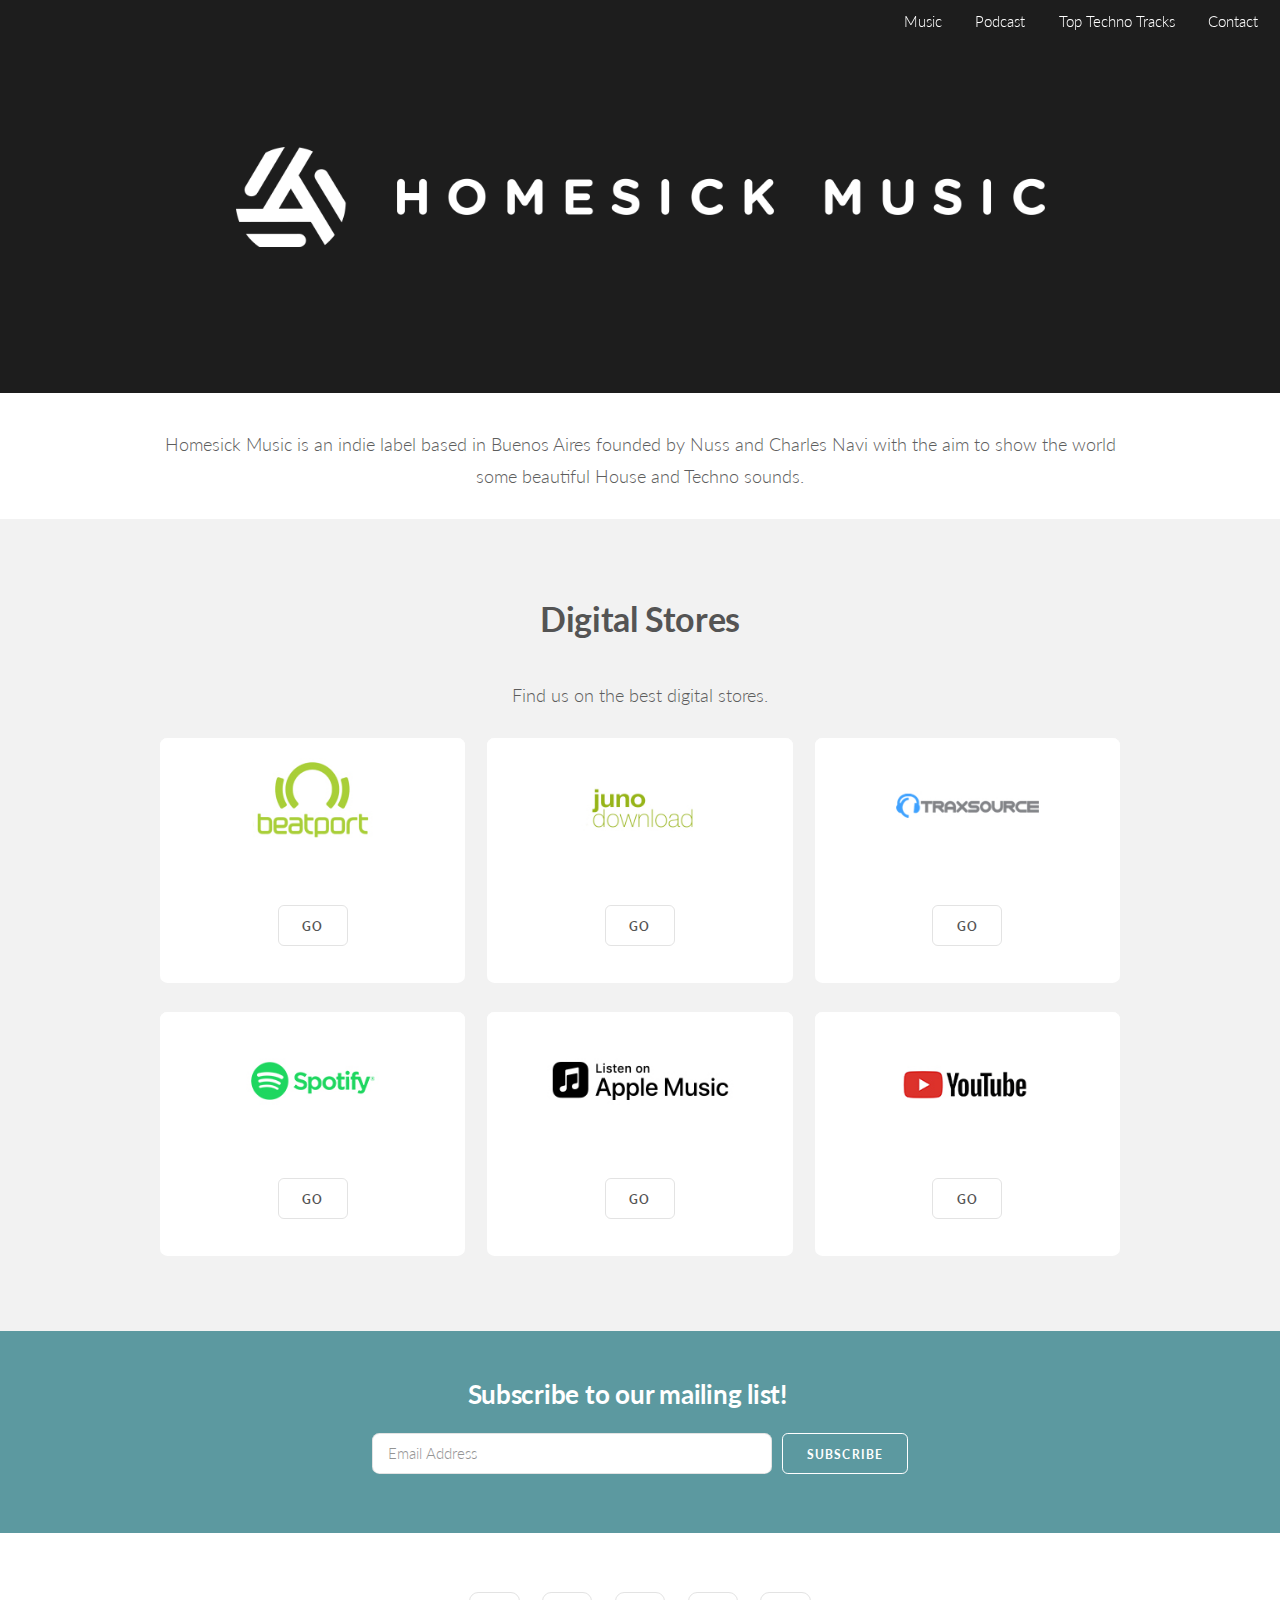
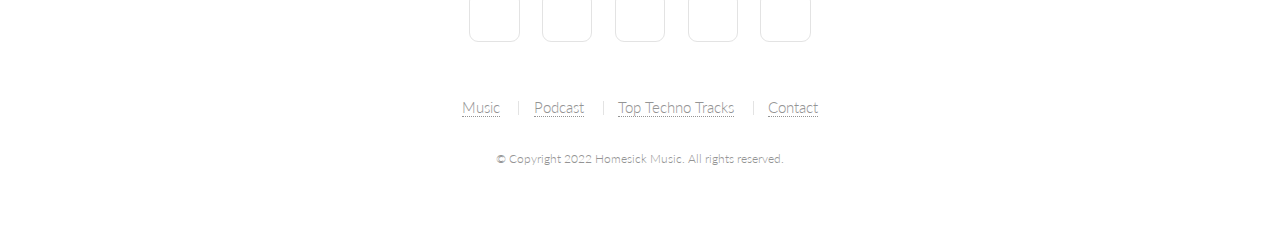
==== commit fccfce40: "2021 -> 2022" ====
--- a/index.html
+++ b/index.html
@@ -300,7 +300,7 @@
         <li><a href="contact.html">Contact</a></li>
       </ul>
       <span class="copyright">
-        &copy; Copyright 2021 Homesick Music. All rights reserved.
+        &copy; Copyright 2022 Homesick Music. All rights reserved.
       </span>
     </footer>
     <script
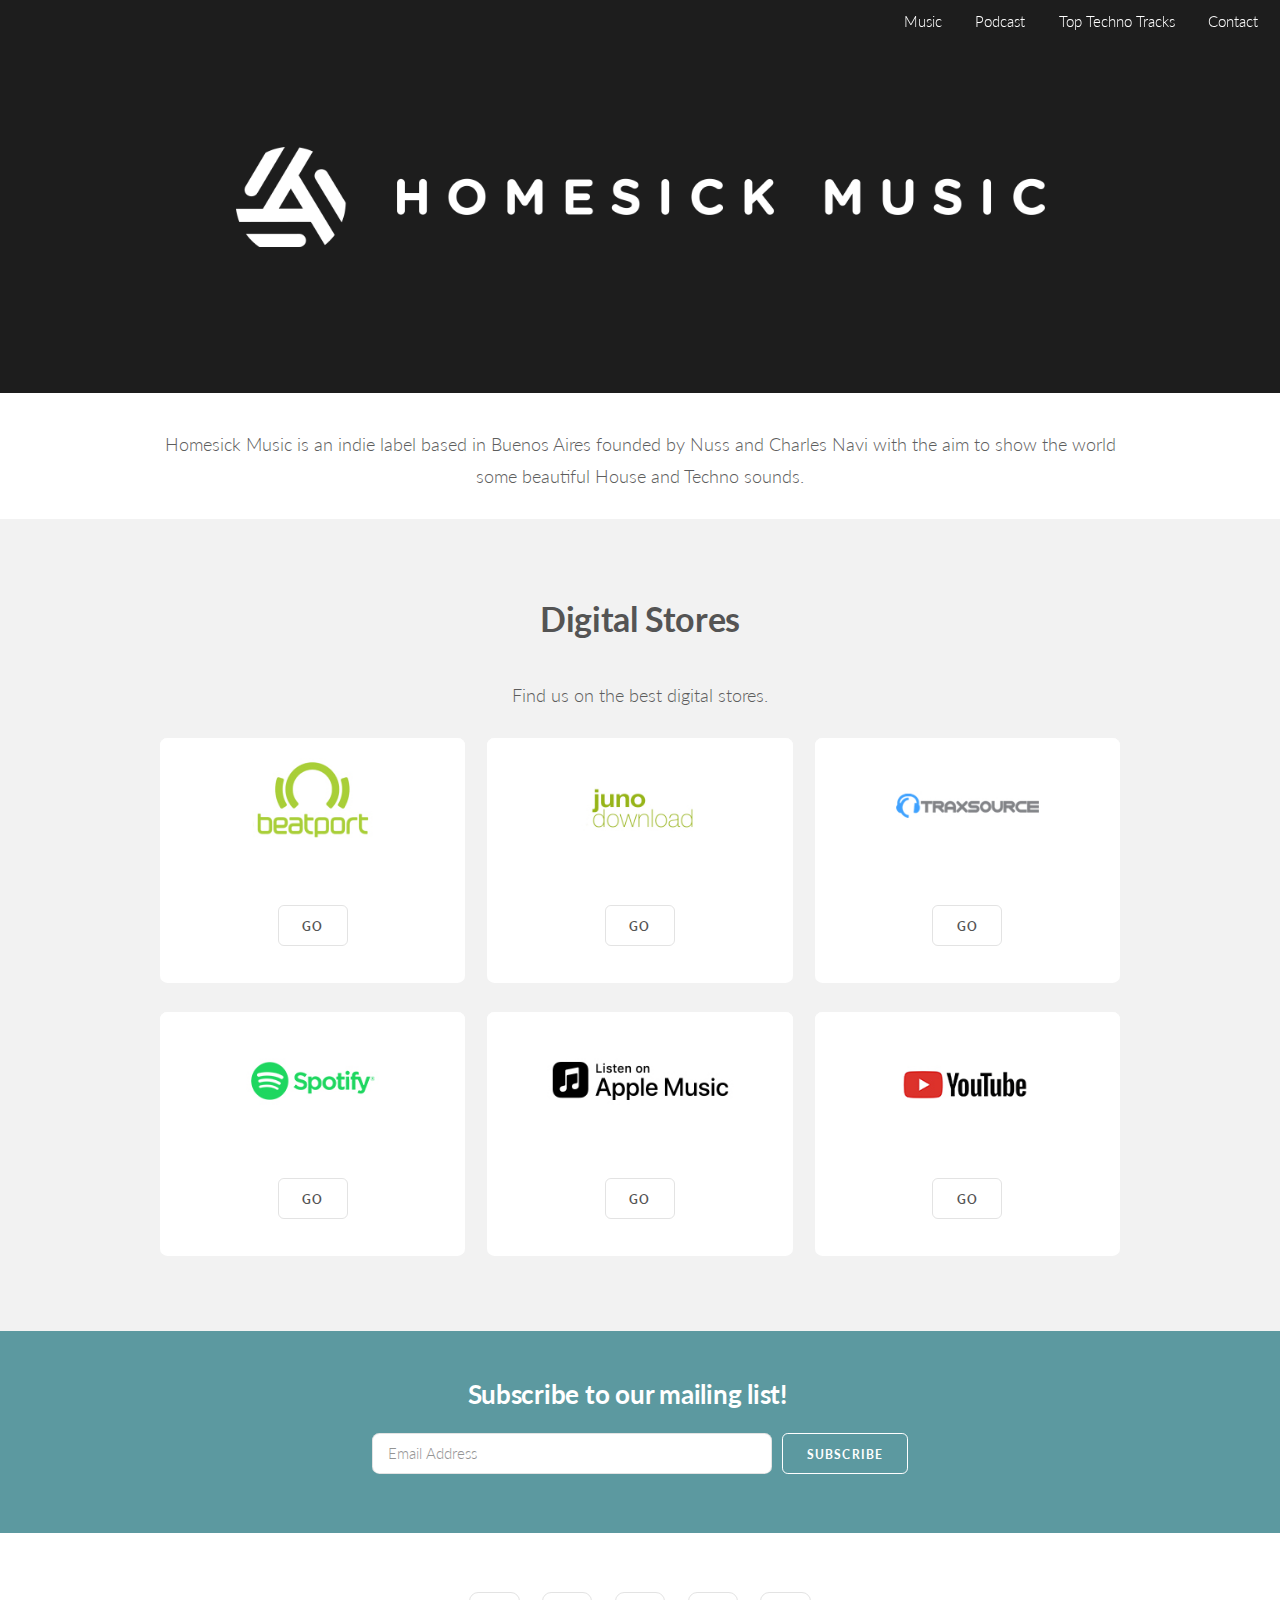
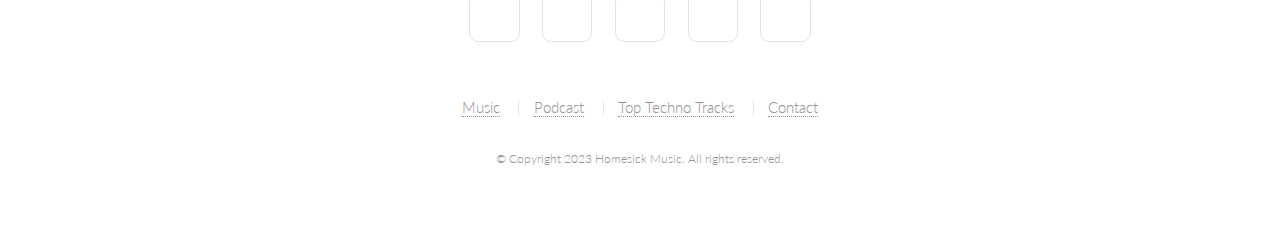
==== commit e6e1a907: "2022 -> 2023" ====
--- a/index.html
+++ b/index.html
@@ -300,7 +300,7 @@
         <li><a href="contact.html">Contact</a></li>
       </ul>
       <span class="copyright">
-        &copy; Copyright 2022 Homesick Music. All rights reserved.
+        &copy; Copyright 2023 Homesick Music. All rights reserved.
       </span>
     </footer>
     <script
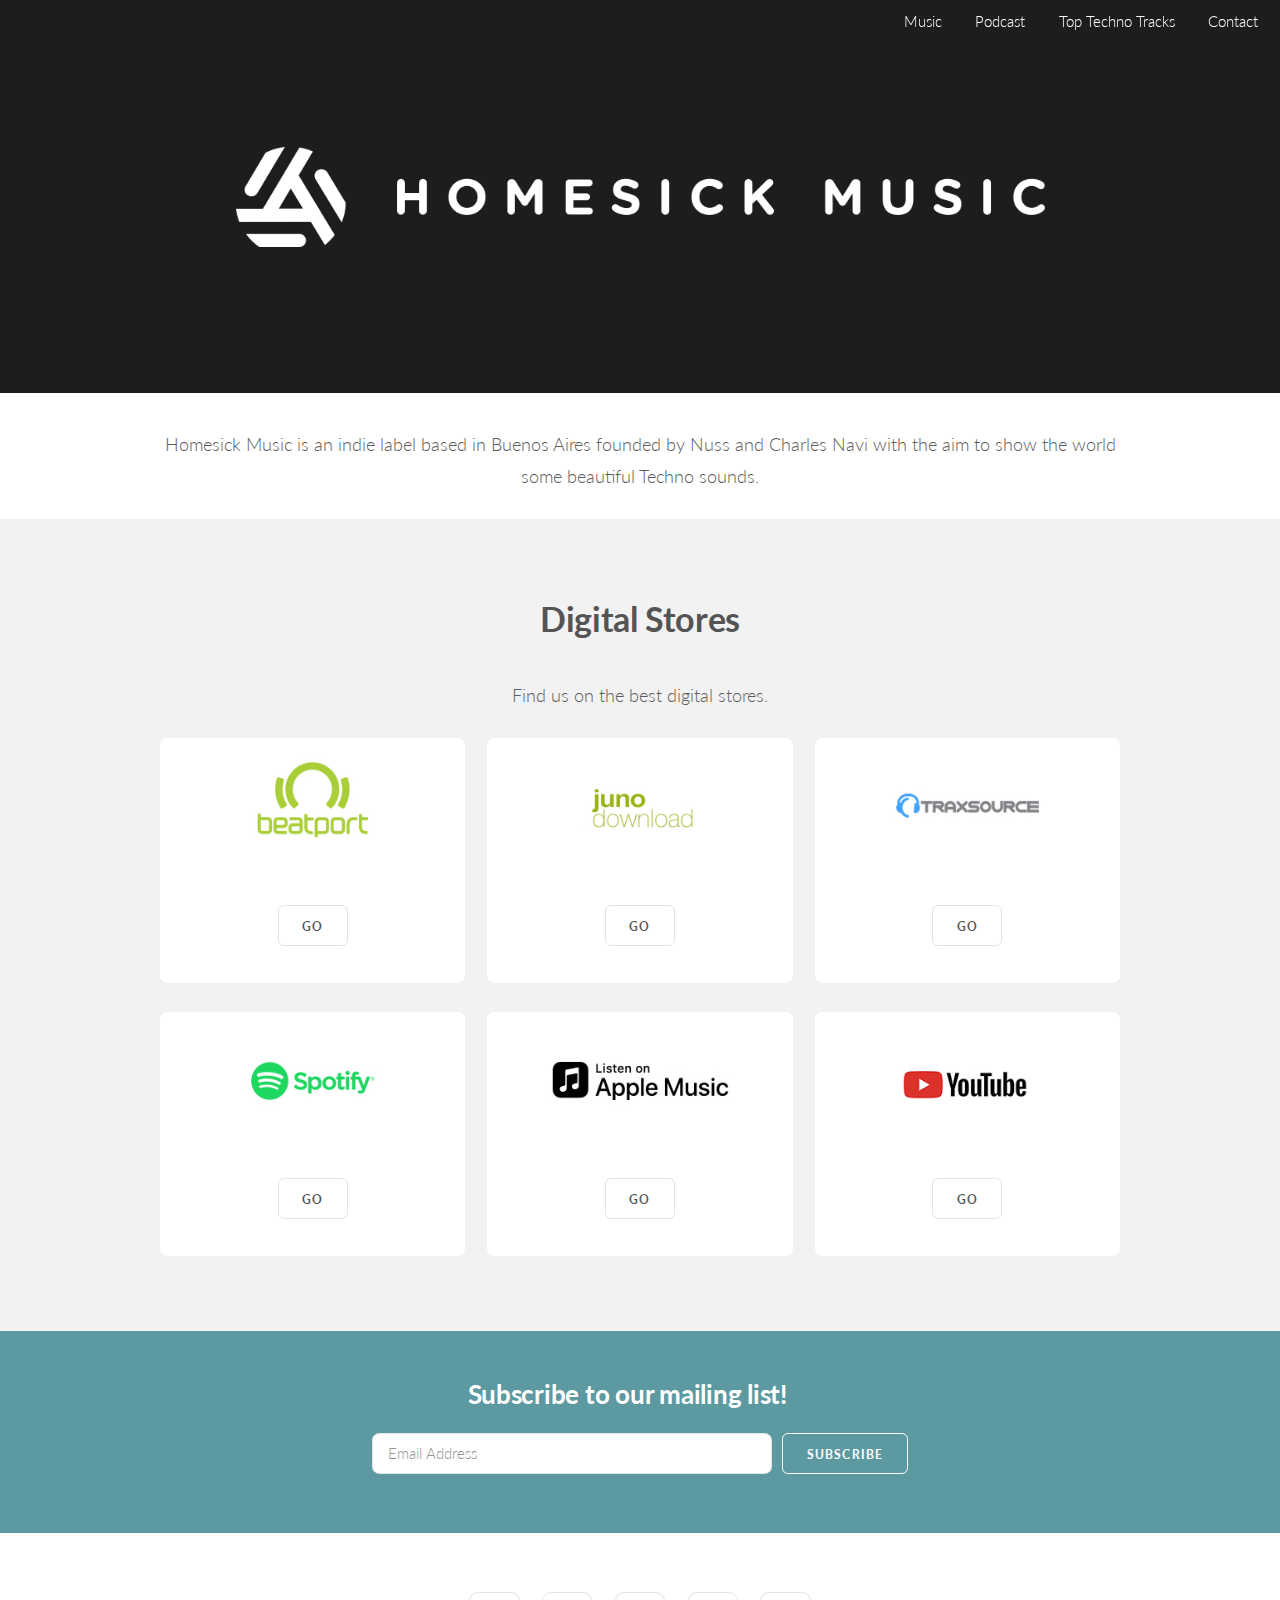
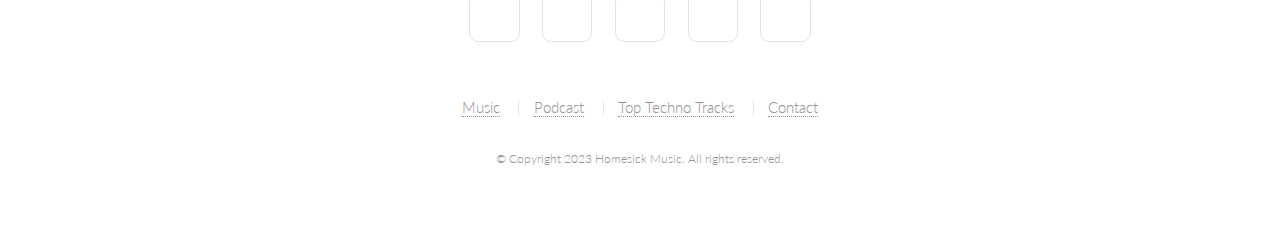
==== commit 16883bda: "remove reference to house genre" ====
--- a/index.html
+++ b/index.html
@@ -1,7 +1,7 @@
 <!DOCTYPE html>
 <html>
   <head>
-    <title>Homesick Music - Indie label specialized in House and Techno</title>
+    <title>Homesick Music - Indie label specialized in Techno</title>
     <meta
       name="google-site-verification"
       content="78bZecJj6QNXvCNb0gne-doi9INJew_JxNavW7HEh-A"
@@ -15,11 +15,11 @@
     <meta name="robots" content="index,follow" />
     <meta
       name="description"
-      content="Homesick Music is an indie label based in Buenos Aires founded by Nuss and Charles Navi with the aim to show the world some beautiful House and Techno sounds"
+      content="Homesick Music is an indie label based in Buenos Aires founded by Nuss and Charles Navi with the aim to show the world some beautiful Techno sounds"
     />
     <meta
       name="keywords"
-      content="techno,melodic techno, melodic house,homesick music,homesick,music,records,label,dj,producer,nuss,charles navi"
+      content="techno,melodic techno,homesick music,homesick,music,records,label,dj,producer,nuss,charles navi"
     />
     <link rel="icon" type="image/png" href="/images/favicon.ico" />
     <link rel="stylesheet" href="css/skel.min.css" />
@@ -60,7 +60,7 @@
           <p>
             Homesick Music is an indie label based in Buenos Aires founded by
             Nuss and Charles Navi with the aim to show the world some beautiful
-            House and Techno sounds.
+            Techno sounds.
           </p>
         </header>
       </div>
@@ -95,7 +95,7 @@
           <div class="4u 6u$(2) 12u$(3)">
             <article class="box post">
               <a
-                href="http://www.junodownload.com/labels/Homesick+Music/releases"
+                href="https://www.junodownload.com/labels/Homesick+Music/releases"
                 target="_blank"
                 class="image fit"
                 ><img src="images/junodownload.jpg" alt="junodownload"
@@ -103,7 +103,7 @@
               <ul class="actions">
                 <li>
                   <a
-                    href="http://www.junodownload.com/labels/Homesick+Music/releases"
+                    href="https://www.junodownload.com/labels/Homesick+Music/releases"
                     target="_blank"
                     class="button"
                     >Go</a
@@ -135,7 +135,7 @@
           <div class="4u 6u$(2) 12u$(3)">
             <article class="box post">
               <a
-                href="https://open.spotify.com/user/11100236905/playlist/57O18B5F4YnqL2qEmddnVU?si=Pd0PQaI0RraAsciKXkFjZQ"
+                href="https://open.spotify.com/playlist/57O18B5F4YnqL2qEmddnVU"
                 target="_blank"
                 class="image fit"
                 ><img src="images/spotify.jpg" alt="spotify"
@@ -143,7 +143,7 @@
               <ul class="actions">
                 <li>
                   <a
-                    href="https://open.spotify.com/user/11100236905/playlist/57O18B5F4YnqL2qEmddnVU?si=Pd0PQaI0RraAsciKXkFjZQ"
+                    href="https://open.spotify.com/playlist/57O18B5F4YnqL2qEmddnVU"
                     target="_blank"
                     class="button"
                     >Go</a
@@ -155,7 +155,7 @@
           <div class="4u 6u(2) 12u$(3)">
             <article class="box post">
               <a
-                href="https://www.apple.com/apple-music/"
+                href="https://music.apple.com/us/artist/homesick-music/1544175704"
                 target="_blank"
                 class="image fit"
                 ><img src="images/itunes.jpg" alt="itunes"
@@ -163,7 +163,7 @@
               <ul class="actions">
                 <li>
                   <a
-                    href="https://www.apple.com/apple-music/"
+                    href="https://music.apple.com/us/artist/homesick-music/1544175704"
                     target="_blank"
                     class="button"
                     >Go</a
@@ -175,7 +175,7 @@
           <div class="4u$ 6u$(2) 12u$(3)">
             <article class="box post">
               <a
-                href="https://www.youtube.com/user/HomesickMusicRec?sub_confirmation=1"
+                href="https://www.youtube.com/@HomesickMusic?sub_confirmation=1"
                 target="_blank"
                 class="image fit"
                 ><img src="images/youtube.jpg" alt="youtube"
@@ -183,7 +183,7 @@
               <ul class="actions">
                 <li>
                   <a
-                    href="https://www.youtube.com/user/HomesickMusicRec?sub_confirmation=1"
+                    href="https://www.youtube.com/@HomesickMusic?sub_confirmation=1"
                     target="_blank"
                     class="button"
                     >Go</a
@@ -257,7 +257,7 @@
       <ul class="icons">
         <li>
           <a
-            href="http://soundcloud.com/homesickmusicrec"
+            href="https://soundcloud.com/homesickmusicrec"
             target="_blank"
             class="icon fa-soundcloud"
             ><span class="label">Soundcloud</span></a
@@ -265,15 +265,15 @@
         </li>
         <li>
           <a
-            href="http://facebook.com/homesickmusicrec"
+            href="https://instagram.com/homesickmusicrec"
             target="_blank"
-            class="icon fa-facebook"
-            ><span class="label">Facebook</span></a
+            class="icon fa-instagram"
+            ><span class="label">Instagram</span></a
           >
         </li>
         <li>
           <a
-            href="http://twitter.com/homesickrec"
+            href="https://twitter.com/homesickrec"
             target="_blank"
             class="icon fa-twitter"
             ><span class="label">Twitter</span></a
@@ -281,7 +281,7 @@
         </li>
         <li>
           <a
-            href="https://www.youtube.com/user/HomesickMusicRec?sub_confirmation=1"
+            href="https://www.youtube.com/@HomesickMusic?sub_confirmation=1"
             target="_blank"
             class="icon fa-youtube"
             ><span class="label">YouTube</span></a
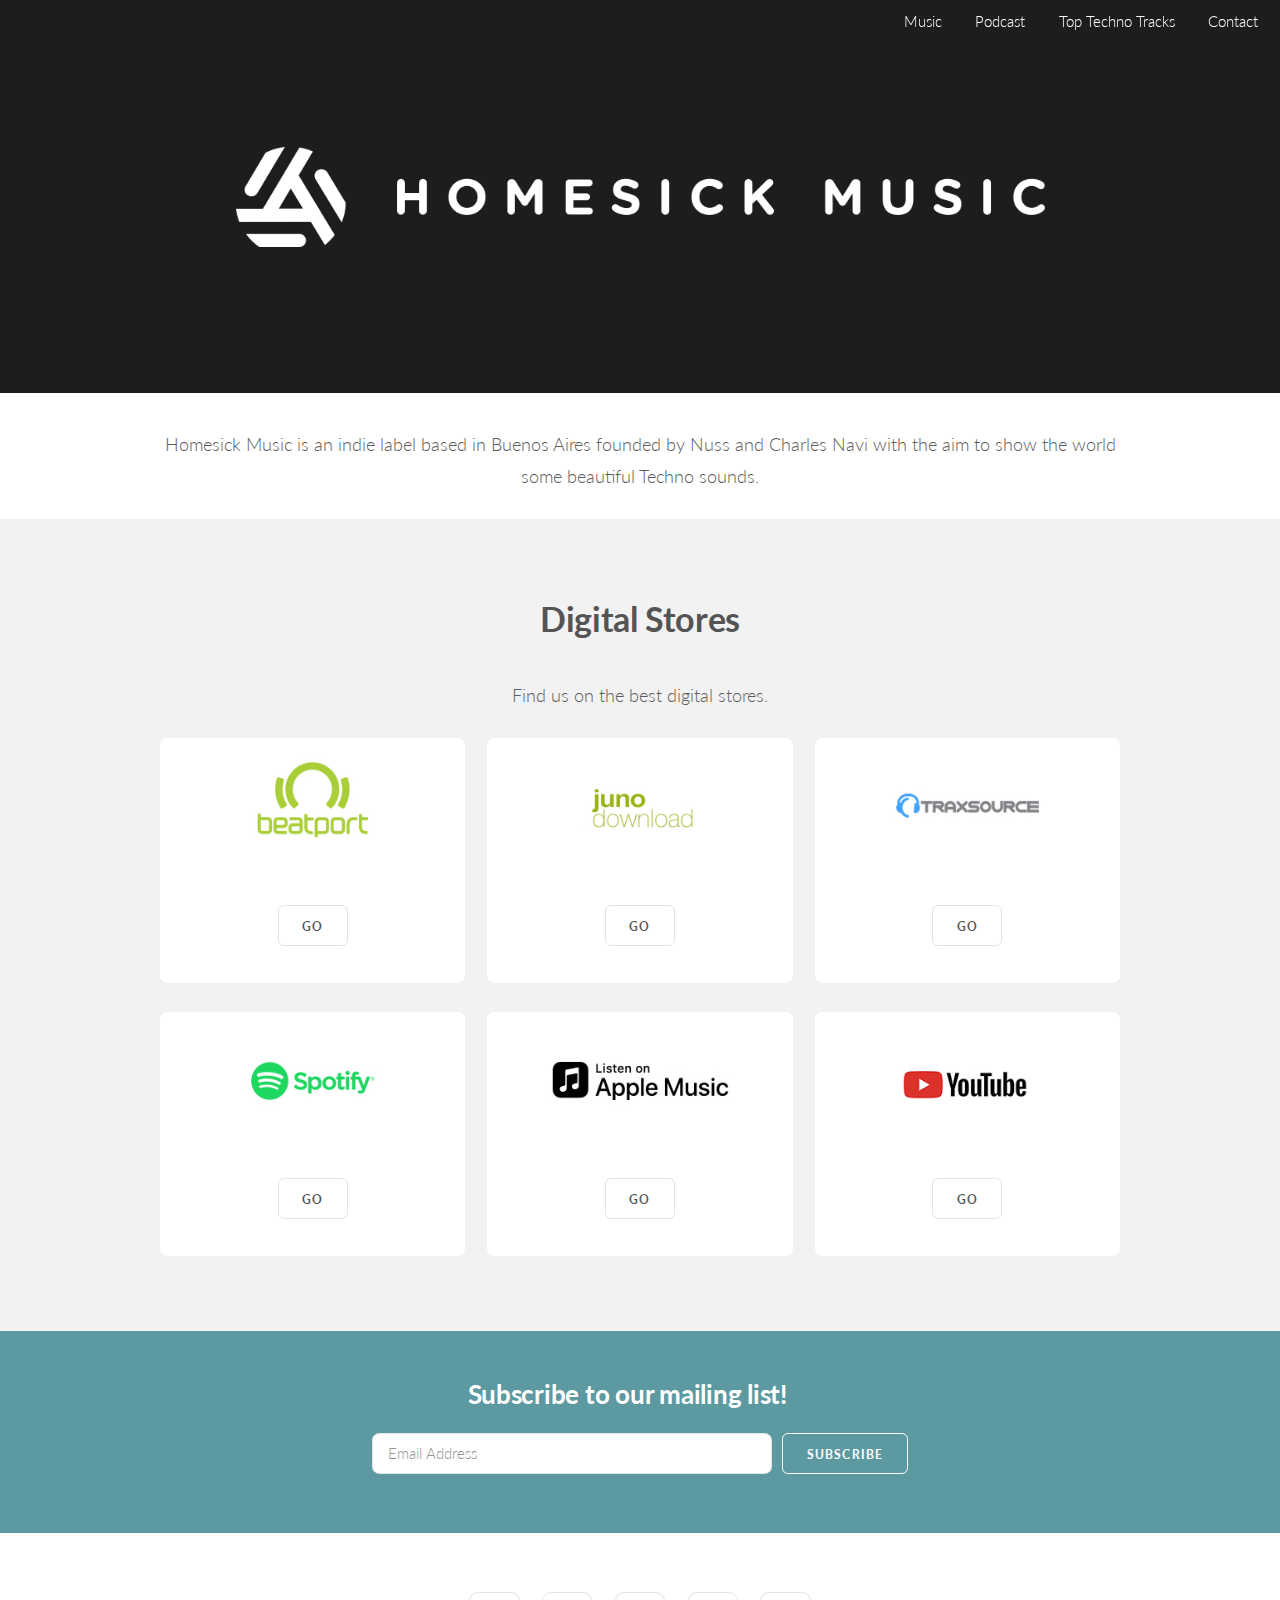
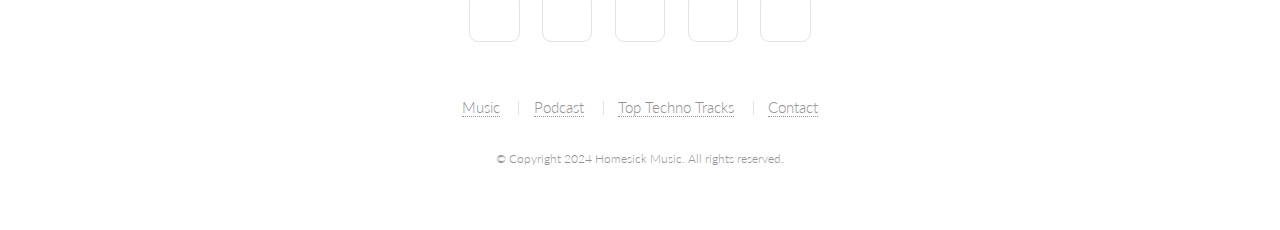
==== commit a9e8ce3e: "2023 -> 2024" ====
--- a/index.html
+++ b/index.html
@@ -1,4 +1,4 @@
-<!DOCTYPE html>
+<!doctype html>
 <html>
   <head>
     <title>Homesick Music - Indie label specialized in Techno</title>
@@ -300,21 +300,27 @@
         <li><a href="contact.html">Contact</a></li>
       </ul>
       <span class="copyright">
-        &copy; Copyright 2023 Homesick Music. All rights reserved.
+        &copy; Copyright 2024 Homesick Music. All rights reserved.
       </span>
     </footer>
+
+    <!-- Google Analytics -->
     <script
       async
-      src="https://www.googletagmanager.com/gtag/js?id=UA-38670417-1"
+      src="https://www.googletagmanager.com/gtag/js?id=G-8G4K8D174X"
     ></script>
     <script>
       window.dataLayer = window.dataLayer || [];
+
       function gtag() {
         dataLayer.push(arguments);
       }
+
       gtag("js", new Date());
-      gtag("config", "UA-38670417-1");
+      gtag("config", "G-8G4K8D174X");
     </script>
+    <!-- End Google Analytics -->
+
     <!-- Facebook Pixel Code -->
     <script>
       !(function (f, b, e, v, n, t, s) {
@@ -338,7 +344,7 @@
         window,
         document,
         "script",
-        "https://connect.facebook.net/en_US/fbevents.js"
+        "https://connect.facebook.net/en_US/fbevents.js",
       );
       fbq("init", "172382193607710");
       fbq("track", "PageView");
